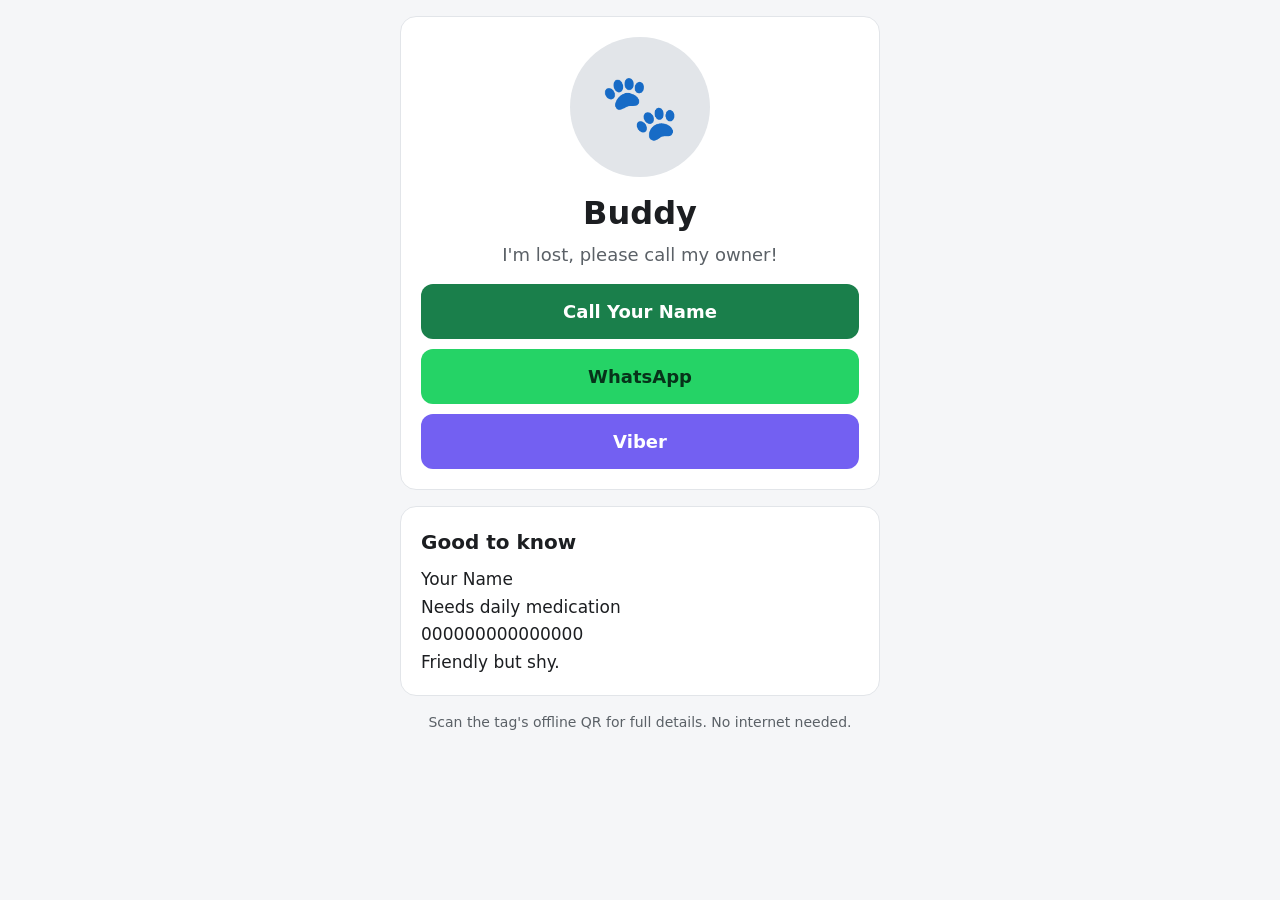
==== index.html @ 13600e22 "Add lost-pet collar tag page and offline/online QR codes" ====
<!DOCTYPE html>
<html lang="en">
<head>
<meta charset="utf-8">
<meta name="viewport" content="width=device-width, initial-scale=1">
<title>Buddy - if found, please contact my owner</title>
<style>
  :root {
    color-scheme: light dark;
    --bg: #f5f6f8;
    --card: #ffffff;
    --text: #1c1e21;
    --muted: #5b6167;
    --accent: #1a7f4b;
    --accent-text: #ffffff;
    --border: #e2e5e9;
    --whatsapp: #25d366;
    --viber: #7360f2;
  }
  @media (prefers-color-scheme: dark) {
    :root {
      --bg: #14161a;
      --card: #1e2126;
      --text: #f1f3f5;
      --muted: #a9b0b8;
      --accent: #2ea86a;
      --accent-text: #ffffff;
      --border: #30343b;
    }
  }
  * { box-sizing: border-box; }
  body {
    margin: 0;
    padding: 16px;
    background: var(--bg);
    color: var(--text);
    font-family: system-ui, -apple-system, "Segoe UI", Roboto, sans-serif;
    line-height: 1.5;
    -webkit-text-size-adjust: 100%;
  }
  main {
    max-width: 480px;
    margin: 0 auto;
  }
  .card {
    background: var(--card);
    border: 1px solid var(--border);
    border-radius: 16px;
    padding: 20px;
    margin-bottom: 16px;
  }
  .photo {
    width: 140px;
    height: 140px;
    margin: 0 auto 12px;
    border-radius: 50%;
    overflow: hidden;
    background: var(--border);
    display: flex;
    align-items: center;
    justify-content: center;
    font-size: 64px;
    line-height: 1;
  }
  .photo img {
    width: 100%;
    height: 100%;
    object-fit: cover;
    display: block;
  }
  h1 {
    margin: 0 0 4px;
    font-size: 32px;
    text-align: center;
  }
  .tagline {
    margin: 0 0 16px;
    text-align: center;
    color: var(--muted);
    font-size: 18px;
  }
  .actions {
    display: flex;
    flex-direction: column;
    gap: 10px;
  }
  a.button {
    display: block;
    padding: 14px 16px;
    border-radius: 12px;
    text-align: center;
    text-decoration: none;
    font-size: 18px;
    font-weight: 600;
    color: var(--accent-text);
  }
  a.call { background: var(--accent); }
  a.whatsapp { background: var(--whatsapp); color: #07321a; }
  a.viber { background: var(--viber); }
  h2 {
    margin: 0 0 10px;
    font-size: 20px;
  }
  dl {
    margin: 0;
  }
  dt {
    font-size: 13px;
    text-transform: uppercase;
    letter-spacing: 0.04em;
    color: var(--muted);
    margin-top: 10px;
  }
  dt:first-child { margin-top: 0; }
  dd {
    margin: 2px 0 0;
    font-size: 17px;
    word-break: break-word;
  }
  footer {
    text-align: center;
    color: var(--muted);
    font-size: 14px;
    padding: 0 0 16px;
  }
</style>
</head>
<body>
<main>
  <div class="card">
    <div class="photo" role="img" aria-label="Pet photo placeholder">🐾</div>
    <h1>Buddy</h1>
    <p class="tagline">I'm lost, please call my owner!</p>
    <div class="actions">
      <a class="button call" href="tel:639171234567">Call Your Name</a>
      <a class="button whatsapp" href="https://wa.me/639171234567">WhatsApp</a>
      <a class="button viber" href="viber://chat?number=%2B639171234567">Viber</a>
    </div>
  </div>
  <div class="card">
    <h2>Good to know</h2>
    <dl>
    <dd>Your Name</dd>
    <dd>Needs daily medication</dd>
    <dd>000000000000000</dd>
    <dd>Friendly but shy.</dd>
    </dl>
  </div>
  <footer>Scan the tag's offline QR for full details. No internet needed.</footer>
</main>
</body>
</html>
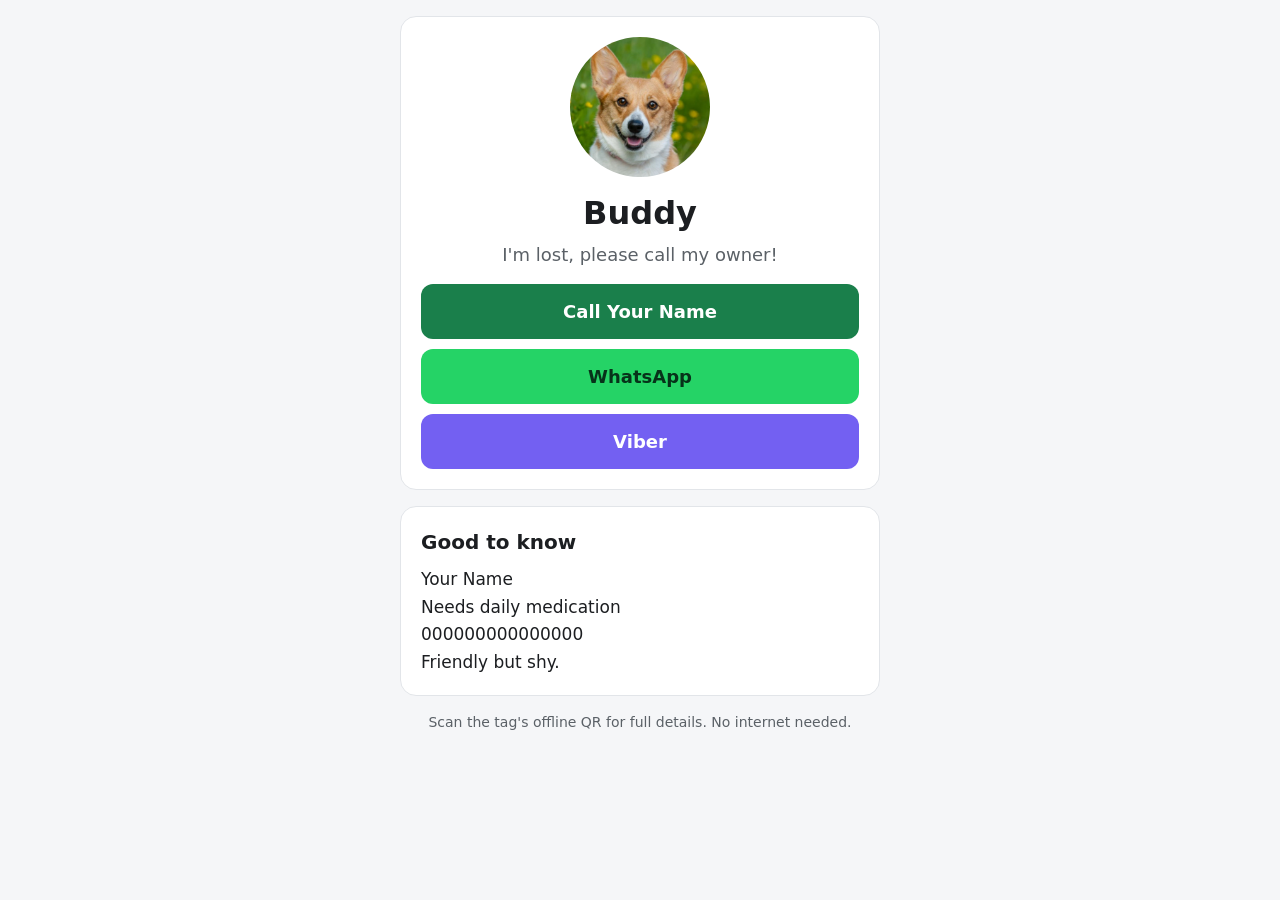
==== commit 05f60976: "Add Buddy's photo" ====
--- a/index.html
+++ b/index.html
@@ -128,7 +128,7 @@
 <body>
 <main>
   <div class="card">
-    <div class="photo" role="img" aria-label="Pet photo placeholder">🐾</div>
+    <div class="photo"><img src="pet.jpg" alt="Photo of Buddy"></div>
     <h1>Buddy</h1>
     <p class="tagline">I'm lost, please call my owner!</p>
     <div class="actions">
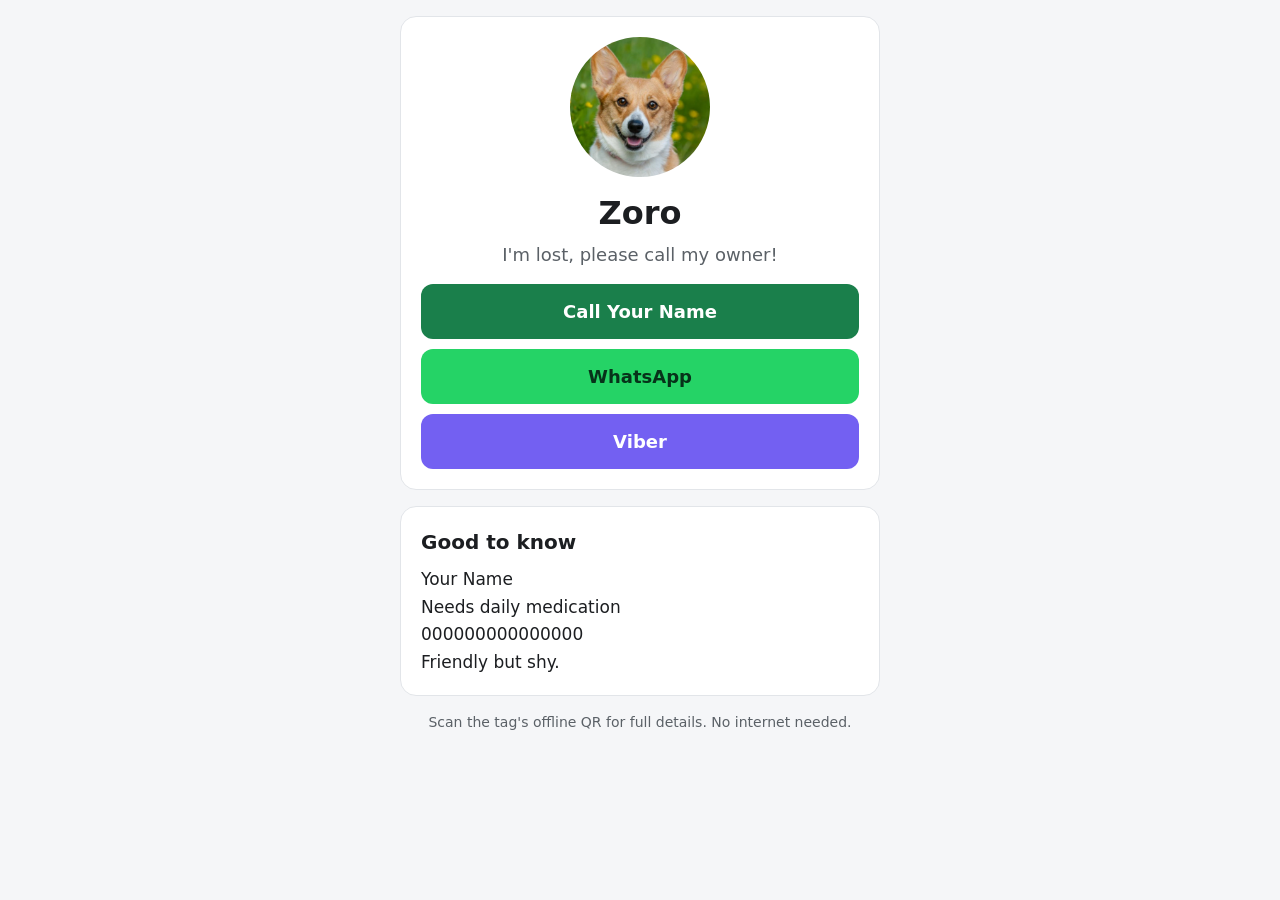
==== commit 237c8773: "Add owner editor page and runtime config loading for the profile" ====
--- a/index.html
+++ b/index.html
@@ -3,7 +3,7 @@
 <head>
 <meta charset="utf-8">
 <meta name="viewport" content="width=device-width, initial-scale=1">
-<title>Buddy - if found, please contact my owner</title>
+<title>Zoro - if found, please contact my owner</title>
 <style>
   :root {
     color-scheme: light dark;
@@ -128,8 +128,8 @@
 <body>
 <main>
   <div class="card">
-    <div class="photo"><img src="pet.jpg" alt="Photo of Buddy"></div>
-    <h1>Buddy</h1>
+    <div class="photo"><img src="pet.jpg" alt="Photo of Zoro"></div>
+    <h1>Zoro</h1>
     <p class="tagline">I'm lost, please call my owner!</p>
     <div class="actions">
       <a class="button call" href="tel:639171234567">Call Your Name</a>
